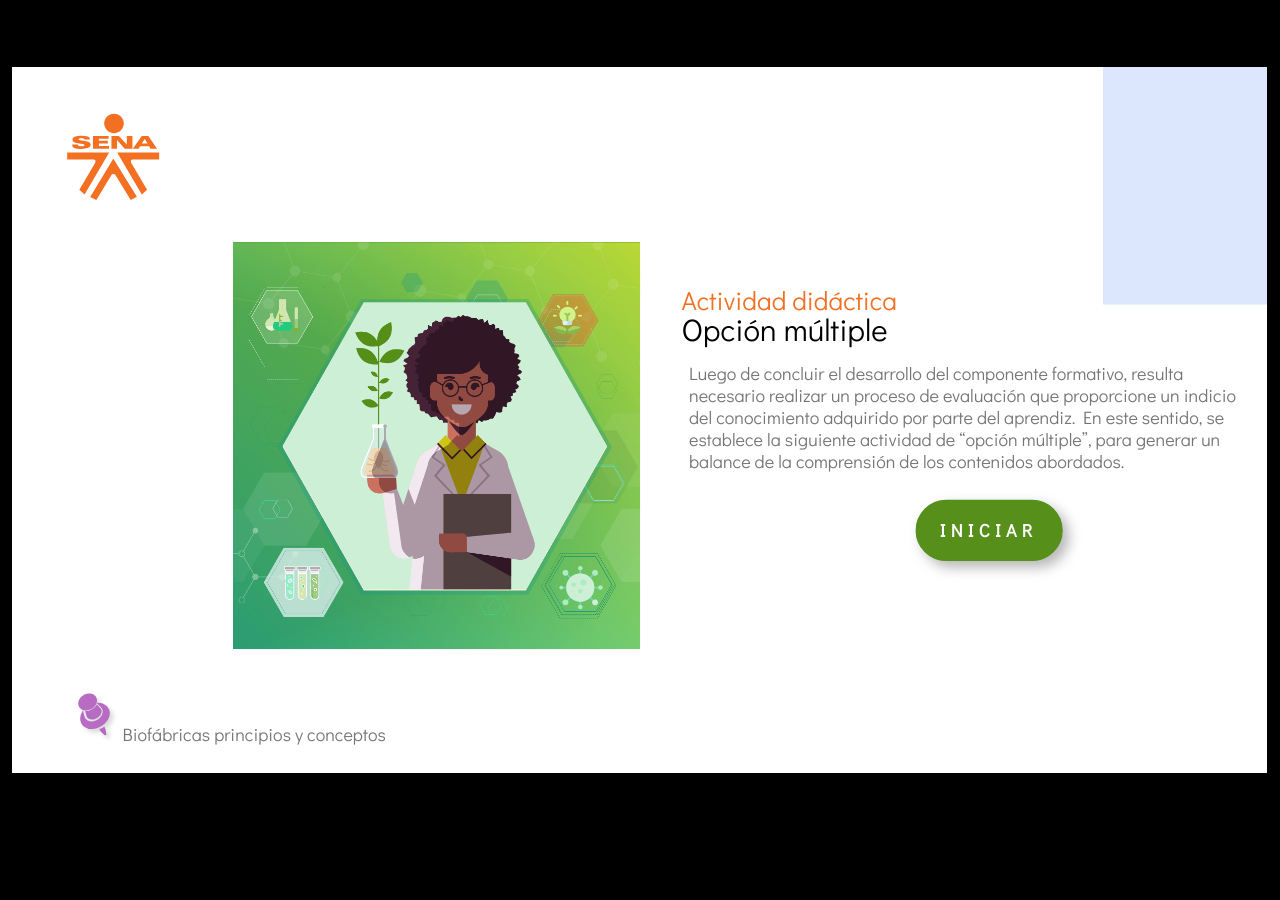
==== public/actividades/story.html @ ef648815 "Componente listo" ====
﻿<!doctype html>
<html lang="es">
<head>
  <meta charset="utf-8">
  <!-- Creado con Storyline 360 - http://www.articulate.com  -->
  <!-- version: 3.68.28887.0 -->
  <title>CF7_222116Actividad_did&#225;ctica</title>
  <meta http-equiv="x-ua-compatible" content="IE=edge"/>
  <meta name="viewport" content="width=device-width,initial-scale=1,user-scalable=no,shrink-to-fit=no,minimal-ui"/>
  <meta name="apple-mobile-web-app-capable" content="yes"/>
  <style>
    html, body { height: 100%; padding: 0; margin: 0 }
    #app { height: 100%; width: 100%; }
  </style>

  <script>
    window.DS = {};
    window.globals = {
      DATA_PATH_BASE: '',
      HAS_FRAME: true,
      HAS_SLIDE: true,

      lmsPresent: false,
      tinCanPresent: false,
      cmi5Present: false,
      aoSupport: false,
      scale: 'show all',
      captureRc: false,
      browserSize: 'optimal',
      bgColor: '#000000',
      features: 'AccessibleVideo,FullScreenToggle,InsertSvgPicture,LayerPresentAsDialog,MultipleQuizTracking,QuestionCorrectVariable,UpdatedThemeEditor',
      themeName: 'classic',
      preloaderColor: '#FFFFFF',
      suppressAnalytics: false,
      productChannel: 'stable',
      publishSource: 'storyline',
      aid: 'aid|125b71ae-d910-4d42-b573-2d0dab130864',
      cid: 'd1278c04-685a-405f-a93d-eb3b1844197c',
      playerVersion: '3.68.28887.0',
      publishTimestamp: '2022-12-09T14:11:42.8539971Z',
      maxIosVideoElements: 10,
      connectionSettings: { },

      
      parseParams: function(qs) {
        if (window.globals.parsedParams != null) {
          return window.globals.parsedParams;
        }
        qs = (qs || window.location.search.substr(1)).split('+').join(' ');
        var params = {},
            tokens,
            re = /[?&]?([^=]+)=([^&]*)/g;

        while (tokens = re.exec(qs)) {
          params[decodeURIComponent(tokens[1]).trim()] =
            decodeURIComponent(tokens[2]).trim();
        }
        window.globals.parsedParams = params;
        return params;
      }

    };
  </script>
  <script>
    var isIe11 = ('ActiveXObject' in window || window.MSBlobBuilder != null)
      && window.msCrypto != null && !window.ActiveXObject;
    if (isIe11) {
      window.globals.unsupportedBrowser = true;
      document.write(atob('[base64]'));
    }
  </script>
  
  <script>window.THREE = { };</script>
  
</head>
<body style="background: #000000" class="cs-HTML theme-classic">
  <!-- 360 -->
  <script>!function(e){var i=/iPhone/i,o=/iPod/i,n=/iPad/i,t=/(?=.*\bAndroid\b)(?=.*\bMobile\b)/i,d=/Android/i,s=/(?=.*\bAndroid\b)(?=.*\bSD4930UR\b)/i,b=/(?=.*\bAndroid\b)(?=.*\b(?:KFOT|KFTT|KFJWI|KFJWA|KFSOWI|KFTHWI|KFTHWA|KFAPWI|KFAPWA|KFARWI|KFASWI|KFSAWI|KFSAWA)\b)/i,r=/IEMobile/i,h=/(?=.*\bWindows\b)(?=.*\bARM\b)/i,a=/BlackBerry/i,l=/BB10/i,p=/Opera Mini/i,f=/(CriOS|Chrome)(?=.*\bMobile\b)/i,u=/(?=.*\bFirefox\b)(?=.*\bMobile\b)/i,c=new RegExp("(?:Nexus 7|BNTV250|Kindle Fire|Silk|GT-P1000)","i"),w=function(e,i){return e.test(i)},A=function(e){var A=e||navigator.userAgent,v=A.split("[FBAN");if(void 0!==v[1]&&(A=v[0]),this.apple={phone:w(i,A),ipod:w(o,A),tablet:!w(i,A)&&w(n,A),device:w(i,A)||w(o,A)||w(n,A)},this.amazon={phone:w(s,A),tablet:!w(s,A)&&w(b,A),device:w(s,A)||w(b,A)},this.android={phone:w(s,A)||w(t,A),tablet:!w(s,A)&&!w(t,A)&&(w(b,A)||w(d,A)),device:w(s,A)||w(b,A)||w(t,A)||w(d,A)},this.windows={phone:w(r,A),tablet:w(h,A),device:w(r,A)||w(h,A)},this.other={blackberry:w(a,A),blackberry10:w(l,A),opera:w(p,A),firefox:w(u,A),chrome:w(f,A),device:w(a,A)||w(l,A)||w(p,A)||w(u,A)||w(f,A)},this.seven_inch=w(c,A),this.any=this.apple.device||this.android.device||this.windows.device||this.other.device||this.seven_inch,this.phone=this.apple.phone||this.android.phone||this.windows.phone,this.tablet=this.apple.tablet||this.android.tablet||this.windows.tablet,"undefined"==typeof window)return this},v=function(){var e=new A;return e.Class=A,e};"undefined"!=typeof module&&module.exports&&"undefined"==typeof window?module.exports=A:"undefined"!=typeof module&&module.exports&&"undefined"!=typeof window?module.exports=v():"function"==typeof define&&define.amd?define("isMobile",[],e.isMobile=v()):e.isMobile=v()}(this);
    window.isMobile.apple.tablet = window.isMobile.apple.tablet ||
      (navigator.platform === 'MacIntel' && navigator.maxTouchPoints > 1);
    window.isMobile.apple.device = window.isMobile.apple.device || window.isMobile.apple.tablet;
    window.isMobile.tablet = window.isMobile.tablet || window.isMobile.apple.tablet;
    window.isMobile.any = window.isMobile.any || window.isMobile.apple.tablet;
  </script>

  <div id="focus-sink" tabindex="-1"></div>

  <div id="preso"></div>
  <script>
    (function() {

      var classTypes = [ 'desktop', 'mobile', 'phone', 'tablet' ];

      var addDeviceClasses = function(prefix, testObj) {
        var curr, i;
        for (i = 0; i < classTypes.length; i++) {
          curr = classTypes[i];
          if (testObj[curr]) {
            document.body.classList.add(prefix + curr);
          }
        }
      };

      var params = window.globals.parseParams(),
          isDevicePreview = params.devicepreview === '1',
          isPhoneOverride = params.deviceType === 'phone' || (isDevicePreview && params.phone == '1'),
          isTabletOverride = (params.deviceType === 'tablet' || isDevicePreview) && !isPhoneOverride,
          isMobileOverride = isPhoneOverride || isTabletOverride;

      var deviceView = {
        desktop: !window.isMobile.any && !isMobileOverride,
        mobile: window.isMobile.any || isMobileOverride,
        phone: isPhoneOverride || (window.isMobile.phone && !isTabletOverride),
        tablet: isTabletOverride || window.isMobile.tablet
      };

      window.globals.deviceView = deviceView;
      window.isMobile.desktop = !window.isMobile.any;
      window.isMobile.mobile = window.isMobile.any;

      addDeviceClasses('view-', deviceView);

    })();
  </script>
  
  <script src='story_content/user.js' type=text/javascript></script>
  <div class="slide-loader"></div>

  <script>
    if (window.globals.deviceView.isMobile) { var doc = document, loader = doc.body.querySelector('.slide-loader'); [ 1, 2, 3 ].forEach(function(n) { var d = doc.createElement('div'); d.style.backgroundColor = window.globals.preloaderColor; d.classList.add('mobile-loader-dot'); d.classList.add('dot' + n); loader.appendChild(d); }); }
  </script>

  <div class="mobile-load-title-overlay" style="display: none">
    <div class="mobile-load-title">CF7_222116Actividad_did&#225;ctica</div>
  </div>

  <div class="mobile-chrome-warning"></div>

  
<style>
  .warn-connection-dialog {
    display: none;
    background: transparent;
    pointer-events: none;
    position: fixed;
    left: 0;
    top: 0;
    width: 100%;
    height: 100%;
    z-index: 999;
  }

  .warn-connection-content {
    border-radius: 4px;
    background: white;
    border: 1px solid #E7E7E7;
    color: #333333;
    box-shadow: 0 2px 4px rgba(0, 0, 0, 0.25);
    transition: all 150ms ease-out;
    position: absolute;
    white-space: nowrap;
  }

  .view-phone.is-landscape .warn-connection-content {
    left: 23px;
    bottom: 23px;
  }

  .view-tablet.is-landscape .warn-connection-content {
    left: 50%;
    top: 20px;
    transform: translateX(-50%);
  }

  .is-portrait .warn-connection-content {
    transform: translate(-50%, calc(-100% - 15px));
  }

  .warn-connection-content p {
    display: inline-block;
    margin: 0 8px 0 0;
    line-height: 33px;
    font-size: 11px;
  }

  .warn-connection-content svg {
    position: relative;
    vertical-align: middle;
    margin: 0 2px 2px 8px;
  }

  .view-desktop .warn-connection-content {
    left: 1.5em;
    bottom: 1.5em;
  }

  .view-desktop .warn-connection-content p {
    font-size: 1.1em;
  }

  .is-offline .warn-connection-dialog {
    display: block;
  }

  .is-offline .cs-panel * {
    pointer-events: none !important;
  }

  .is-offline .cs-panel {
    pointer-events: all !important;
  }

  .is-offline #nav-controls * {
    pointer-events: none !important;
  }

  .is-offline #nav-controls {
    pointer-events: all !important;
  }
</style>

<div class="warn-connection-dialog">
  <div class="warn-connection-content">
    <svg width="17" height="15" viewBox="0 0 17 15" xmlns="http://www.w3.org/2000/svg">
      <path fill="#8F0000" stroke="white" d="M16.07,12.98 L15.88,12.23 L9.51,1.21 C8.97,0.26,7.6,0.26,7.06,1.21 L0.69,12.23 C0.15,13.16,0.81,14.36,1.91,14.36 H14.65 C15.47,14.36,16.05,13.7,16.07,12.98 Z"/>
      <path fill="white" stroke="white" d="M8.58,5.5 C8.35,5.28,8.5,5.35,8.21,5.32 C8.09,5.35,7.97,5.49,7.96,5.67 C7.97,5.79,7.98,5.92,7.98,6.04 L7.98,6.04 C7.99,6.17,8,6.31,8.01,6.43 L8.01,6.44 C8.03,6.92,8.06,7.41,8.09,7.9 L8.09,7.9 C8.12,8.39,8.14,8.88,8.17,9.37 C8.17,9.39,8.18,9.42,8.2,9.44 C8.23,9.46,8.25,9.47,8.28,9.47 C8.31,9.47,8.34,9.46,8.35,9.44 C8.37,9.43,8.38,9.4,8.39,9.35 L8.39,9.34 C8.39,9.24,8.4,9.15,8.4,9.05 L8.4,9.05 C8.41,8.96,8.41,8.86,8.42,8.75 C8.43,8.44,8.45,8.12,8.47,7.81 L8.47,7.81 C8.49,7.49,8.51,7.18,8.53,6.87 C8.55,6.46,8.56,6.05,8.59,5.64 L8.6,5.62 C8.6,5.57,8.59,5.53,8.58,5.5 L8.21,5.32 Z"/>
      <circle fill="white" stroke="white" cx="8.3" cy="11.35" r="0.3"/>
    </svg>
    <p>You are offline. Trying to reconnect...</p>
  </div>
</div>

<script>
  (function() {
    window.DS.connection = {
      warningShown: false,
      assets: {},
      loadingAssetGroup: false,
      retryDelay: 500
    };

    // @TODO this is POC code and can be cleaned up a bit more if we move forward
    // with the feature



    // The `window.globals.features` variable must be set in `webpack.dev.config` when testing locally - it is not enough
    // to have it in the data - but it must be set there as well.
    var useConnectionMessages = window.AbortController != null &&
      window.location.protocol != 'file:' &&
      window.globals.features.indexOf('ConnectionMessages') != -1;

    window.DS.connection.useConnectionMessages = useConnectionMessages

    var assetCount = 0;
    var checkLoadedId;
    var connectionSettings = window.globals.connectionSettings;

    if (useConnectionMessages && connectionSettings != null) {
      var contentEl = document.querySelector('.warn-connection-content');
      var messageEl = contentEl.querySelector('p')

      if (connectionSettings.useDarkTheme) {
        contentEl.style.borderColor = '#BABBBA';
        contentEl.style.backgroundColor = '#282828';
        contentEl.style.color = '#FFFFFF';
      }

      if (connectionSettings.message != null) {
        messageEl.textContent = window.decodeURIComponent(connectionSettings.message);
      }
    }

    function checkAssetsReady() {
      for (var i in DS.connection.assets) {
        if (!DS.connection.assets[i].success) {
          return false;
        }
      }
      return true;
    }

    function stopAssetGroup() {
      if (!useConnectionMessages) { return; }

      assetCount = 0;

      DS.connection.oldAssetGroup = DS.connection.assets;
      DS.connection.assets = {};
      DS.connection.loadingAssetGroup = false;
      clearInterval(checkLoadedId);
    }

    function startAssetGroup() {
      if (!useConnectionMessages) { return; }
      var ticks = 0;
      clearInterval(checkLoadedId);
      checkLoadedId = setInterval(function() {
        var loaded = 0;
        if (assetCount === 0 && loaded === 0) {
          clearInterval(checkLoadedId);
          return;
        }

        for (var i in DS.connection.assets) {
          if (DS.connection.assets[i].success) {
            loaded++;
          }
        }

        if (assetCount === loaded && checkAssetsReady()) {
          for (var i in DS.connection.assets) {
            if (DS.connection.assets[i].action) {
              DS.connection.assets[i].action();
            }
          }
          hideWarning();
          stopAssetGroup();
        }
      }, 100)
    }

    function requiredAsset(url, action, retry, type) {
      if (!useConnectionMessages) { return; }
      if (DS.connection.assets[url]) { return; }

      DS.connection.assets[url] = {
        success: false, action: action, retry: retry, type: type
      };
      assetCount = Object.keys(DS.connection.assets).length;
      if (!DS.connection.loadingAssetGroup) {
        startAssetGroup();
      }
      DS.connection.loadingAssetGroup = true;
    }

    function assetLoaded(url) {
      if (!useConnectionMessages) { return; }
      if (DS.connection.assets[url]) {
        DS.connection.assets[url].success = true;
      }
    }

    function assetFailed(url) {
      if (!useConnectionMessages) { return; }
      if (!DS.connection.assets[url]) {
        if (/\.js$/.test(url)) {
          setTimeout(function() {
            if (DS.connection.lastSlideLoaded != null) {
              DS.connection.lastSlideLoaded();
            }
          }, DS.connection.retryDelay);
        }
        return;
      }
      if (!DS.connection.warningShown) { showWarning(); }
      if (DS.connection.assets[url].retry) {
        setTimeout(function() {
          if (!DS.connection.assets[url].success) {
            DS.connection.assets[url].retry()
          }
        }, DS.connection.retryDelay);
      }
    }

    function hideWarning() {
      document.body.classList.remove('is-offline');
      DS.connection.warningShown = false;
    }
    DS.connection.hideWarning = hideWarning

    function showWarning(btn) {
      document.body.classList.add('is-offline')
      DS.connection.warningShown = true;
      updateWarningPosition();
    }

    function updateWarningPosition() {
      if (!DS.connection.warningShown) {
        return;
      }

      var isPortrait = document.body.classList.contains('is-portrait');
      var warningEl = document.querySelector('.warn-connection-content');

      if (isPortrait) {
        var slide = document.querySelector('.primary-slide');
        var slideRect = slide.getBoundingClientRect();

        warningEl.style.top = `${slideRect.top}px`
        warningEl.style.left = `${slideRect.left + slideRect.width / 2}px`
      } else {
        warningEl.style.top = null;
        warningEl.style.left = null;
      }

      window.requestAnimationFrame(updateWarningPosition);
    }

    // these will all be noops if the feature flag isn't set in
    // the data and `window.globals.features`
    DS.connection.requiredAsset = requiredAsset;
    DS.connection.assetLoaded = assetLoaded;
    DS.connection.assetFailed = assetFailed;
    DS.connection.stopAssetGroup = stopAssetGroup;
    DS.connection.startAssetGroup = startAssetGroup;
  })();
</script>


  <script>
    
    if (window.autoSpider && window.vInterfaceObject) {
      document.querySelector('.mobile-load-title-overlay').style.display = 'none';
    }
  </script>

  

  <link rel="stylesheet" href="html5/data/css/output.min.css" data-noprefix/>
</body>
<script src="html5/lib/scripts/bootstrapper.min.js"></script>
</html>
---- public/actividades/html5/data/css/output.min.css ----
@font-face {
  font-family: 'Didact GothicBold CBold4BC78A30';
  src: url('[data-uri]');
  font-style: normal;
  font-weight: normal;
}
@font-face {
  font-family: 'Didact Gothic Charset1_67634F83';
  src: url('[data-uri]');
  font-style: normal;
  font-weight: normal;
}
@font-face {
  font-family: 'Arial Charset1_ 672tefIA5F5A1F7';
  src: url('[data-uri]');
  font-style: normal;
  font-weight: normal;
}
@font-face {
  font-family: 'Didact Gothic Charset0_9B944016';
  src: url('[data-uri]');
  font-style: normal;
  font-weight: normal;
}
@font-face {
  font-family: 'Didact GothicBold CBoldC69CEF59';
  src: url('[data-uri]');
  font-style: normal;
  font-weight: normal;
}
@font-face {
  font-family: 'Arial Charset0_v8wz5YMo9EE9FF07';
  src: url('[data-uri]');
  font-style: normal;
  font-weight: normal;
}
.cs-HTML {
  background: rgba(0, 0, 0, 1);
}
.cs-npnxnanbnsnfns00000000001 .cs-infopanel  {
  box-shadow: 0 1px 0 rgba(0, 0, 0, 1);
  background: rgba(255, 255, 255, 1);
}
.cs-npnxnanbnsnfns00000000001 .cs-infopanel .cs-link {
  color: rgba(124, 34, 128, 1);
}
.cs-npnxnanbnsnfns00000000001 .cs-infopanel .cs-link:hover {
  color: rgba(0, 0, 238, 1);
}
.cs-npnxnanbnsnfns00000000001 .cs-infopanel .cs-name {
  color: rgba(68, 68, 68, 1);
}
.cs-npnxnanbnsnfns00000000001 .cs-infopanel .cs-title {
  color: rgba(153, 153, 153, 1);
}
.cs-npnxnanbnsnfns00000000001 .cs-infopanelpopup  {
  box-shadow: 0 1px 0 rgba(0, 0, 0, 1);
  background: linear-gradient(180deg, rgba(29, 29, 29, 1) 0%, rgba(11, 11, 11, 1) 100%);
}
.cs-npnxnanbnsnfns00000000001 .cs-infopanelpopup .cs-link {
  color: rgba(255, 255, 255, 1);
}
.cs-npnxnanbnsnfns00000000001 .cs-infopanelpopup .cs-link:hover {
  color: rgba(117, 117, 117, 1);
}
.cs-npnxnanbnsnfns00000000001 .cs-infopanelpopup .cs-name {
  color: rgba(114, 114, 114, 1);
}
.cs-npnxnanbnsnfns00000000001 .cs-infopanelpopup .cs-bio {
  color: rgba(255, 255, 255, 1);
}
.cs-npnxnanbnsnfns00000000001 .cs-timer  {
  color: rgba(255, 255, 255, 1);
}
.cs-npnxnanbnsnfns00000000001 .cs-duration stop:first-child {
  stop-color: rgba(0, 215, 255, 1);
}
.cs-npnxnanbnsnfns00000000001 .cs-duration stop:last-child {
  stop-color: rgba(0, 171, 255, 1);
}
.cs-npnxnanbnsnfns00000000001 .cs-elapsed stop:first-child {
  stop-color: rgba(254, 227, 71, 1);
}
.cs-npnxnanbnsnfns00000000001 .cs-elapsed stop:last-child {
  stop-color: rgba(252, 204, 42, 1);
}
.cs-npnxnanbnsnfns00000000001 .cs-timer .cs-pie .cs-innerstroke {
  stroke: rgba(255, 255, 255, 1);
}
.cs-npnxnanbnsnfns00000000001 .cs-timer .cs-pie .cs-innerborder {
  stroke: rgba(204, 204, 204, 1);
}
.cs-npnxnanbnsnfns00000000001 .cs-window  {
  box-shadow: 0 8px 5px rgba(0, 0, 0, 0.2);
  border-color: rgba(29, 29, 29, 1);
  background: rgba(42, 42, 42, 1);
  color: rgba(255, 255, 255, 1);
}
.cs-npnxnanbnsnfns00000000001 .cs-window .cs-diva {
  border-color: rgba(49, 49, 49, 1);
}
.cs-npnxnanbnsnfns00000000001 .cs-window .cs-divb {
  border-color: rgba(14, 14, 14, 1);
}
.cs-npnxnanbnsnfns00000000001 .cs-editor .cs-editor-slide {
  color: rgba(255, 255, 255, 1);
}
.cs-npnxnanbnsnfns00000000001 .cs-editor .cs-editor-html {
  color: rgba(255, 255, 255, 1);
}
.cs-npnxnanbnsnfns00000000001 .cs-editor .cs-editor-button {
  text-shadow: 0 1px 0 rgba(0, 0, 0, 1);
  color: rgba(255, 255, 255, 1);
  border-color: rgba(3, 3, 3, 1);
  background: linear-gradient(180deg, rgba(51, 51, 51, 1) 0%, rgba(20, 20, 20, 1) 100%);
}
.cs-npnxnanbnsnfns00000000001 .cs-editor .cs-editor-button:hover {
  background: linear-gradient(180deg, rgba(58, 58, 58, 1) 0%, rgba(12, 12, 12, 1) 100%);
}
.cs-npnxnanbnsnfns00000000001 .cs-editor .cs-editor-button:active {
  background: linear-gradient(180deg, rgba(20, 20, 20, 1) 0%, rgba(50, 50, 50, 1) 100%);
}
.cs-npnxnanbnsnfns00000000001 .cs-listitem  {
  color: rgba(255, 255, 255, 1);
  border-color: rgba(52, 52, 52, 1);
}
.cs-npnxnanbnsnfns00000000001 .cs-listitem.cs-viewed {
  color: rgba(135, 135, 135, 1);
}
.cs-npnxnanbnsnfns00000000001 .cs-listitem.cs-selected {
  color: rgba(255, 255, 255, 1);
  background: rgba(63, 63, 63, 1);
}
.cs-npnxnanbnsnfns00000000001 .cs-listitem.cs-selected:hover {
  background: rgba(63, 63, 63, 1);
}
.cs-npnxnanbnsnfns00000000001 .cs-listitem.cs-selected.hover {
  background: rgba(63, 63, 63, 1);
}
.cs-npnxnanbnsnfns00000000001 .cs-listitem.cs-selected:focus {
  background: rgba(63, 63, 63, 1);
}
.cs-npnxnanbnsnfns00000000001 .cs-listitem .cs-icon-carrot {
  fill: rgba(255, 255, 255, 1);
}
.cs-npnxnanbnsnfns00000000001 .cs-listitem .cs-icon-carrot .cs-shadow {
  fill: rgba(0, 0, 0, 1);
}
.cs-npnxnanbnsnfns00000000001 .cs-listitem:hover {
  background: rgba(49, 49, 49, 1);
}
.cs-npnxnanbnsnfns00000000001 .cs-listitem.hover {
  background: rgba(49, 49, 49, 1);
}
.cs-npnxnanbnsnfns00000000001 .cs-listitem:focus {
  background: rgba(49, 49, 49, 1);
}
.cs-npnxnanbnsnfns00000000001 .cs-glossary  {
  color: rgba(255, 255, 255, 1);
}
.cs-npnxnanbnsnfns00000000001 .cs-glossary .cs-scrolling-panel {
  background: rgba(51, 51, 51, 1);
}
.cs-npnxnanbnsnfns00000000001 .cs-glossary .cs-term.cs-selected .cs-choice-list-trigger {
  color: rgba(255, 255, 255, 1);
  background: rgba(63, 63, 63, 1);
}
.cs-npnxnanbnsnfns00000000001 .cs-glossary .cs-term.cs-selected .cs-choice-list-trigger:focus {
  color: rgba(255, 255, 255, 1);
  background: rgba(63, 63, 63, 1);
}
.cs-npnxnanbnsnfns00000000001 .cs-glossary .cs-term:hover .cs-choice-list-trigger {
  background: rgba(28, 28, 28, 1);
}
.cs-npnxnanbnsnfns00000000001 .cs-glossary .cs-term.hover .cs-choice-list-trigger {
  background: rgba(28, 28, 28, 1);
}
.cs-npnxnanbnsnfns00000000001 .cs-glossary .cs-term .cs-choice-list-trigger:focus {
  background: rgba(28, 28, 28, 1);
}
.cs-npnxnanbnsnfns00000000001 .cs-glossary .cs-diva {
  border-color: rgba(61, 61, 61, 1);
}
.cs-npnxnanbnsnfns00000000001 .cs-glossary .cs-divb {
  border-color: rgba(32, 32, 32, 1);
}
.cs-npnxnanbnsnfns00000000001 .cs-glossary .cs-divc {
  border-color: rgba(61, 61, 61, 1);
}
.cs-npnxnanbnsnfns00000000001 .cs-glossary .cs-heading {
  color: rgba(255, 255, 255, 1);
}
.cs-npnxnanbnsnfns00000000001 .cs-resource .cs-separator {
  border-color: rgba(44, 44, 44, 1);
}
.cs-npnxnanbnsnfns00000000001 .cs-outline  {
  color: rgba(255, 255, 255, 1);
}
.cs-npnxnanbnsnfns00000000001 .cs-outline .cs-diva {
  border-color: rgba(28, 28, 28, 1);
}
.cs-npnxnanbnsnfns00000000001 .cs-outline .cs-divb {
  border-color: rgba(54, 54, 54, 1);
}
.cs-npnxnanbnsnfns00000000001 .cs-outline .cs-divc {
  border-color: rgba(52, 52, 52, 1);
}
.cs-npnxnanbnsnfns00000000001 .cs-outline .cs-search-filter:hover {
  color: rgba(117, 117, 117, 1);
}
.cs-npnxnanbnsnfns00000000001 .cs-outline .cs-search-filter.hover {
  color: rgba(117, 117, 117, 1);
}
.cs-npnxnanbnsnfns00000000001 .cs-transcript  {
  color: rgba(255, 255, 255, 1);
}
.cs-npnxnanbnsnfns00000000001 .cs-transcript .cs-div {
  border-color: rgba(44, 44, 44, 1);
}
.cs-npnxnanbnsnfns00000000001 .cs-tabs:not(.topmenu-item) {
  color: rgba(114, 114, 114, 1);
}
.cs-npnxnanbnsnfns00000000001 .cs-tabs .cs-inner-button:not(.topmenu-item) {
  text-shadow: 0 1px 0 rgba(0, 0, 0, 1);
}
.cs-npnxnanbnsnfns00000000001 .cs-tabs:hover:not(.topmenu-item) {
  color: rgba(82, 84, 84, 1);
}
.cs-npnxnanbnsnfns00000000001 .cs-tabs.cs-selected {
  background: rgba(36, 36, 36, 1);
  color: rgba(255, 255, 255, 1);
}
.cs-npnxnanbnsnfns00000000001 .cs-seekcontrol  {
  background: linear-gradient(180deg, rgba(51, 51, 51, 1) 0%, rgba(20, 20, 20, 1) 100%);
  border-color: rgba(3, 3, 3, 1);
}
.cs-npnxnanbnsnfns00000000001 .cs-seekcontrol .cs-button:hover .cs-icon {
  fill: rgba(255, 255, 255, 1);
}
.cs-npnxnanbnsnfns00000000001 .cs-seekcontrol .cs-button.hover .cs-icon {
  fill: rgba(255, 255, 255, 1);
}
.cs-npnxnanbnsnfns00000000001 .cs-seekcontrol .cs-button .cs-icon-shadow {
  fill: rgba(0, 0, 0, 1);
}
.cs-npnxnanbnsnfns00000000001 .cs-seekcontrol .cs-button .cs-icon {
  fill: rgba(255, 255, 255, 1);
}
.cs-npnxnanbnsnfns00000000001 .cs-seekcontrol .cs-seek .cs-fill {
  background: rgba(255, 255, 255, 1);
}
.cs-npnxnanbnsnfns00000000001 .cs-seekcontrol .cs-seek {
  background: rgba(34, 34, 34, 1);
  border-color: rgba(26, 26, 26, 1);
}
.cs-npnxnanbnsnfns00000000001 .cs-searchinput .cs-input {
  color: rgba(45, 45, 45, 1);
  border-color: rgba(32, 32, 32, 1);
  background: rgba(255, 255, 255, 1);
}
.cs-npnxnanbnsnfns00000000001 .cs-searchinput .cs-input:focus {
  color: rgba(45, 45, 45, 1);
  background: rgba(255, 255, 255, 1);
}
.cs-npnxnanbnsnfns00000000001 .cs-searchinput .cs-input:hover {
  box-shadow: inset 0 0 1px 0 rgba(235, 148, 113, 0);
}
.cs-npnxnanbnsnfns00000000001 .cs-searchinput .cs-input.hover {
  box-shadow: inset 0 0 1px 0 rgba(235, 148, 113, 0);
}
.cs-npnxnanbnsnfns00000000001 .cs-searchinput .cs-button .cs-icon {
  fill: rgba(255, 255, 255, 1);
}
.cs-npnxnanbnsnfns00000000001 .cs-searchinput .cs-button:hover {
  fill: linear-gradient(180deg, rgba(58, 58, 58, 1) 0%, rgba(12, 12, 12, 1) 100%);
}
.cs-npnxnanbnsnfns00000000001 .cs-searchinput .cs-button.hover {
  fill: linear-gradient(180deg, rgba(58, 58, 58, 1) 0%, rgba(12, 12, 12, 1) 100%);
}
.cs-npnxnanbnsnfns00000000001 .cs-menu  {
  box-shadow: 0 1px 0 rgba(14, 14, 14, 1);
  background: rgba(36, 36, 36, 1);
}
.cs-npnxnanbnsnfns00000000001 .cs-topmenu-item.active .cs-tab {
  background: rgba(36, 36, 36, 1);
}
.cs-npnxnanbnsnfns00000000001 .cs-logo  {
  box-shadow: 0 1px 0 rgba(0, 0, 0, 1);
  background: rgba(255, 255, 255, 1);
}
.cs-npnxnanbnsnfns00000000001 .cs-checkbox  {
  color: rgba(255, 255, 255, 1);
}
.cs-npnxnanbnsnfns00000000001 .cs-checkbox:hover {
  border-color: rgba(156, 156, 156, 1);
}
.cs-npnxnanbnsnfns00000000001 .cs-checkbox.hover {
  border-color: rgba(156, 156, 156, 1);
}
.cs-npnxnanbnsnfns00000000001 .cs-checkbox .cs-box {
  color: rgba(255, 255, 255, 1);
  border-color: rgba(22, 22, 22, 1);
}
.cs-npnxnanbnsnfns00000000001 .cs-checkbox .cs-box:checked::after {
  color: rgba(43, 196, 0, 1);
}
.cs-npnxnanbnsnfns00000000001 .cs-checkbox .cs-box.checked.after {
  color: rgba(43, 196, 0, 1);
}
.cs-npnxnanbnsnfns00000000001 .cs-button  {
  text-shadow: 0 1px 0 rgba(0, 0, 0, 0);
  color: rgba(255, 255, 255, 1);
  border-color: rgba(3, 3, 3, 1);
  background: linear-gradient(180deg, rgba(243, 111, 33, 1) 0%, rgba(243, 111, 33, 1) 100%);
  box-shadow: 0 1px 0 rgba(37, 37, 37, 1);
}
.cs-npnxnanbnsnfns00000000001 .cs-button .cs-icon {
  fill: rgba(255, 255, 255, 1);
}
.cs-npnxnanbnsnfns00000000001 .cs-button .cs-icon-shadow {
  fill: rgba(0, 0, 0, 0);
}
.cs-npnxnanbnsnfns00000000001 .cs-button:hover {
  background: linear-gradient(180deg, rgba(253, 188, 46, 1) 0%, rgba(255, 192, 0, 1) 100%);
}
.cs-npnxnanbnsnfns00000000001 .cs-button.hover {
  background: linear-gradient(180deg, rgba(253, 188, 46, 1) 0%, rgba(255, 192, 0, 1) 100%);
}
.cs-npnxnanbnsnfns00000000001 .cs-button:active {
  background: linear-gradient(180deg, rgba(20, 20, 20, 1) 0%, rgba(50, 50, 50, 1) 100%);
}
.cs-npnxnanbnsnfns00000000001 .cs-button.cs-disabled:hover {
  background: linear-gradient(180deg, rgba(243, 111, 33, 1) 0%, rgba(243, 111, 33, 1) 100%);
}
.cs-npnxnanbnsnfns00000000001 .cs-button.cs-disabled.hover {
  background: linear-gradient(180deg, rgba(243, 111, 33, 1) 0%, rgba(243, 111, 33, 1) 100%);
}
.cs-npnxnanbnsnfns00000000001 .cs-button.cs-disabled:active {
  background: linear-gradient(180deg, rgba(243, 111, 33, 1) 0%, rgba(243, 111, 33, 1) 100%);
}
.cs-npnxnanbnsnfns00000000001 .cs-button.cs-volume:hover {
  background: linear-gradient(180deg, rgba(243, 111, 33, 1) 0%, rgba(243, 111, 33, 1) 100%);
}
.cs-npnxnanbnsnfns00000000001 .cs-button.cs-volume.hover {
  background: linear-gradient(180deg, rgba(243, 111, 33, 1) 0%, rgba(243, 111, 33, 1) 100%);
}
.cs-npnxnanbnsnfns00000000001 .cs-button.cs-volume:active {
  background: linear-gradient(180deg, rgba(243, 111, 33, 1) 0%, rgba(243, 111, 33, 1) 100%);
}
.cs-npnxnanbnsnfns00000000001.cs-base  {
  color: rgba(255, 255, 255, 1);
  border-color: rgba(0, 0, 0, 1);
  background: linear-gradient(180deg, rgba(0, 0, 0, 1) 0%, rgba(0, 0, 0, 1) 100%);
}
.cs-npnxnanbnsnfns00000000001.cs-base .cs-separator .cs-diva {
  background: rgba(14, 14, 14, 1);
}
.cs-npnxnanbnsnfns00000000001.cs-base .cs-separator .cs-divb {
  background: rgba(49, 49, 49, 1);
}
.cs-npnxnanbnsnfns00000000001.cs-base .cs-topmenu-item.active .cs-tab {
  border-color: rgba(14, 14, 14, 1);
}
.cs-npnxnanbnsnfns00000000001.cs-base .cs-topmenu-item.active .cs-panel {
  border-color: rgba(14, 14, 14, 1);
}
.cs-npnxnanbnsnfns00000000001.cs-base .cs-left {
  background: linear-gradient(180deg, rgba(27, 27, 27, 1) 0%, rgba(10, 10, 10, 1) 100%);
}
.cs-npnxnanbnsnfns00000000001.cs-base .cs-area-primary .cs-slide-container {
  background: linear-gradient(180deg, rgba(29, 29, 29, 1) 0%, rgba(11, 11, 11, 1) 100%);
}
.cs-npnxnanbnsnfns00000000001 .cs-volume::-moz-range-thumb {
  border-color: rgba(28, 28, 28, 1);
  box-shadow: inset 0 0 1px 0 rgba(90, 90, 90, 1);
  background: rgba(76, 76, 76, 1);
}
.cs-npnxnanbnsnfns00000000001 .cs-volume::-ms-thumb {
  border-color: rgba(28, 28, 28, 1);
  box-shadow: inset 0 0 1px 0 rgba(90, 90, 90, 1);
  background: rgba(76, 76, 76, 1);
}
.cs-npnxnanbnsnfns00000000001 .cs-volume::-webkit-slider-thumb {
  border-color: rgba(28, 28, 28, 1);
  box-shadow: inset 0 0 1px 0 rgba(90, 90, 90, 1);
  background: rgba(76, 76, 76, 1);
}
.cs-npnxnanbnsnfns00000000001 .cs-volume::-moz-range-track {
  border-color: rgba(73, 73, 73, 1);
  background: rgba(49, 49, 49, 1);
}
.cs-npnxnanbnsnfns00000000001 .cs-volume::-ms-track {
  border-color: rgba(73, 73, 73, 1);
  background: rgba(49, 49, 49, 1);
}
.cs-npnxnanbnsnfns00000000001 .cs-volume::-webkit-slider-runnable-track {
  border-color: rgba(73, 73, 73, 1);
  background: rgba(49, 49, 49, 1);
}
body.show-focus .tab-focus-box {
  border-color: rgba(255, 255, 0, 1);
}
.skipnav {
  border-color: rgba(255, 255, 0, 1);
}
.fn-npnxnanbsnfns00000000001 {
  font-family: 'Didact Gothic654D575A';
  -webkit-font-variant-ligatures: no-common-ligatures;
  font-variant-ligatures: no-common-ligatures;
}
.fn-pxabnsnfns00000000001 {
  font-family: 'Didact Gothic654D575A';
  -webkit-font-variant-ligatures: no-common-ligatures;
  font-variant-ligatures: no-common-ligatures;
}
.fn-npxnabnsnfns00000000001 {
  font-family: 'Didact Gothic654D575A';
  -webkit-font-variant-ligatures: no-common-ligatures;
  font-variant-ligatures: no-common-ligatures;
}
.fn-npnxnanbnsnfns00000000001 {
  font-family: 'Didact Gothic654D575A';
  -webkit-font-variant-ligatures: no-common-ligatures;
  font-variant-ligatures: no-common-ligatures;
}
.fn-pxabnsnfns00000000000 {
  font-family: 'Didact Gothic654D575A';
  -webkit-font-variant-ligatures: no-common-ligatures;
  font-variant-ligatures: no-common-ligatures;
}
@font-face {
  font-family: 'Didact Gothic654D575A';
  src: url('[data-uri]');
  font-style: normal;
  font-weight: normal;
}
@font-face {
  font-family: 'Didact Gothic654D575A';
  src: url('[data-uri]');
  font-style: normal;
  font-weight: normal;
}
.cs-InvalidPromptSlide .cs-5WeZ7PSKDy8-InvalidPromptSlide-btn0 {
  color: rgba(255, 255, 255, 1);
  border-color: rgba(3, 3, 3, 1);
  background: linear-gradient(180deg, rgba(51, 51, 51, 1) 0%, rgba(20, 20, 20, 1) 100%);
  text-shadow: 0 1px 0 rgba(0, 0, 0, 1);
}
.cs-InvalidPromptSlide .cs-5WeZ7PSKDy8-InvalidPromptSlide-btn0 .cs-html {
  color: rgba(255, 255, 255, 1);
}
.cs-InvalidPromptSlide .cs-5WeZ7PSKDy8-InvalidPromptSlide-btn0 .cs-slide {
  border-color: rgba(255, 255, 255, 1);
}
.cs-InvalidPromptSlide .cs-5WeZ7PSKDy8-InvalidPromptSlide-btn0:hover {
  background: linear-gradient(180deg, rgba(58, 58, 58, 1) 0%, rgba(12, 12, 12, 1) 100%);
}
.cs-InvalidPromptSlide .cs-5WeZ7PSKDy8-InvalidPromptSlide-btn0:active {
  background: linear-gradient(180deg, rgba(20, 20, 20, 1) 0%, rgba(50, 50, 50, 1) 100%);
}
.cs-PrintPromptSlide .cs-5WeZ7PSKDy8-PrintPromptSlide-btn0 {
  color: rgba(255, 255, 255, 1);
  border-color: rgba(3, 3, 3, 1);
  background: linear-gradient(180deg, rgba(51, 51, 51, 1) 0%, rgba(20, 20, 20, 1) 100%);
  text-shadow: 0 1px 0 rgba(0, 0, 0, 1);
}
.cs-PrintPromptSlide .cs-5WeZ7PSKDy8-PrintPromptSlide-btn0 .cs-html {
  color: rgba(255, 255, 255, 1);
}
.cs-PrintPromptSlide .cs-5WeZ7PSKDy8-PrintPromptSlide-btn0 .cs-slide {
  border-color: rgba(255, 255, 255, 1);
}
.cs-PrintPromptSlide .cs-5WeZ7PSKDy8-PrintPromptSlide-btn0:hover {
  background: linear-gradient(180deg, rgba(58, 58, 58, 1) 0%, rgba(12, 12, 12, 1) 100%);
}
.cs-PrintPromptSlide .cs-5WeZ7PSKDy8-PrintPromptSlide-btn0:active {
  background: linear-gradient(180deg, rgba(20, 20, 20, 1) 0%, rgba(50, 50, 50, 1) 100%);
}
.cs-ScrollPromptSlide .cs-5WeZ7PSKDy8-ScrollPromptSlide-btn0 {
  color: rgba(255, 255, 255, 1);
  border-color: rgba(3, 3, 3, 1);
  background: linear-gradient(180deg, rgba(51, 51, 51, 1) 0%, rgba(20, 20, 20, 1) 100%);
  text-shadow: 0 1px 0 rgba(0, 0, 0, 1);
}
.cs-ScrollPromptSlide .cs-5WeZ7PSKDy8-ScrollPromptSlide-btn0 .cs-html {
  color: rgba(255, 255, 255, 1);
}
.cs-ScrollPromptSlide .cs-5WeZ7PSKDy8-ScrollPromptSlide-btn0 .cs-slide {
  border-color: rgba(255, 255, 255, 1);
}
.cs-ScrollPromptSlide .cs-5WeZ7PSKDy8-ScrollPromptSlide-btn0:hover {
  background: linear-gradient(180deg, rgba(58, 58, 58, 1) 0%, rgba(12, 12, 12, 1) 100%);
}
.cs-ScrollPromptSlide .cs-5WeZ7PSKDy8-ScrollPromptSlide-btn0:active {
  background: linear-gradient(180deg, rgba(20, 20, 20, 1) 0%, rgba(50, 50, 50, 1) 100%);
}
.cs-ExternalInterfaceErrorSlide .cs-buttonOK {
  color: rgba(255, 255, 255, 1);
  border-color: rgba(3, 3, 3, 1);
  background: linear-gradient(180deg, rgba(51, 51, 51, 1) 0%, rgba(20, 20, 20, 1) 100%);
  text-shadow: 0 1px 0 rgba(0, 0, 0, 1);
}
.cs-ExternalInterfaceErrorSlide .cs-buttonOK .cs-html {
  color: rgba(255, 255, 255, 1);
}
.cs-ExternalInterfaceErrorSlide .cs-buttonOK .cs-slide {
  border-color: rgba(255, 255, 255, 1);
}
.cs-ExternalInterfaceErrorSlide .cs-buttonOK:hover {
  background: linear-gradient(180deg, rgba(58, 58, 58, 1) 0%, rgba(12, 12, 12, 1) 100%);
}
.cs-ExternalInterfaceErrorSlide .cs-buttonOK:active {
  background: linear-gradient(180deg, rgba(20, 20, 20, 1) 0%, rgba(50, 50, 50, 1) 100%);
}
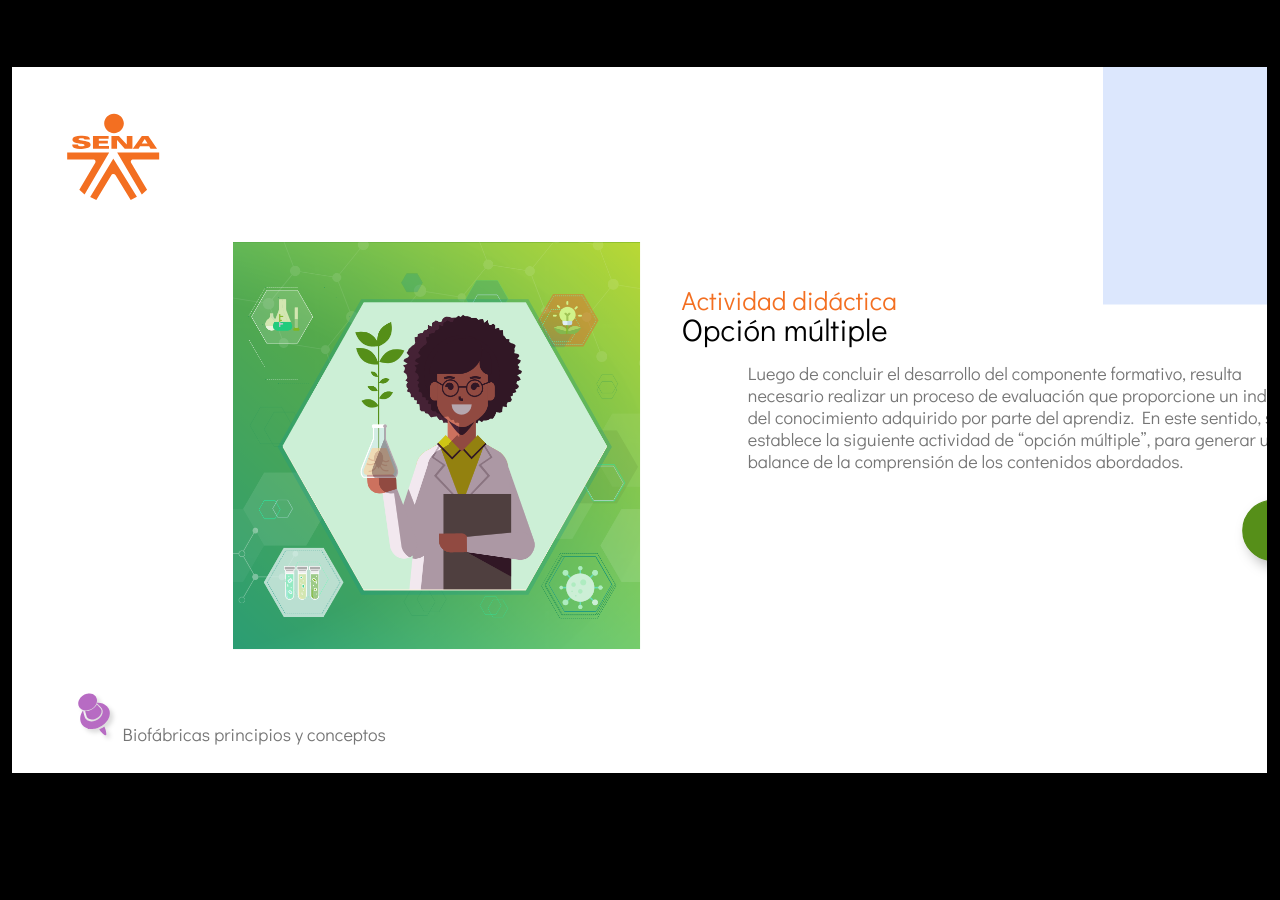
==== commit ddcdbc7a: "Ajuste AD" ====
--- a/public/actividades/story.html
+++ b/public/actividades/story.html
@@ -3,7 +3,7 @@
 <head>
   <meta charset="utf-8">
   <!-- Creado con Storyline 360 - http://www.articulate.com  -->
-  <!-- version: 3.68.28887.0 -->
+  <!-- version: 3.70.29211.0 -->
   <title>CF7_222116Actividad_did&#225;ctica</title>
   <meta http-equiv="x-ua-compatible" content="IE=edge"/>
   <meta name="viewport" content="width=device-width,initial-scale=1,user-scalable=no,shrink-to-fit=no,minimal-ui"/>
@@ -28,7 +28,7 @@
       captureRc: false,
       browserSize: 'optimal',
       bgColor: '#000000',
-      features: 'AccessibleVideo,FullScreenToggle,InsertSvgPicture,LayerPresentAsDialog,MultipleQuizTracking,QuestionCorrectVariable,UpdatedThemeEditor',
+      features: 'AccessibleVideo,ConnectionMessages,FullScreenToggle,InsertSvgPicture,LayerPresentAsDialog,MultipleQuizTracking,UpdatedScrollingPanels,UpdatedThemeEditor',
       themeName: 'classic',
       preloaderColor: '#FFFFFF',
       suppressAnalytics: false,
@@ -36,8 +36,8 @@
       publishSource: 'storyline',
       aid: 'aid|125b71ae-d910-4d42-b573-2d0dab130864',
       cid: 'd1278c04-685a-405f-a93d-eb3b1844197c',
-      playerVersion: '3.68.28887.0',
-      publishTimestamp: '2022-12-09T14:11:42.8539971Z',
+      playerVersion: '3.70.29211.0',
+      publishTimestamp: '2022-12-16T22:31:28.9073992Z',
       maxIosVideoElements: 10,
       connectionSettings: { },
 
--- a/public/actividades/html5/data/css/output.min.css
+++ b/public/actividades/html5/data/css/output.min.css
@@ -1,18 +1,18 @@
 @font-face {
-  font-family: 'Didact GothicBold CBold4BC78A30';
+  font-family: 'Didact GothicBold CBoldC9BFD221';
   src: url('[data-uri]');
   font-style: normal;
   font-weight: normal;
 }
 @font-face {
-  font-family: 'Didact Gothic Charset1_67634F83';
+  font-family: 'Didact Gothic Charset1_76A2F1F2';
   src: url('[data-uri]');
   font-style: normal;
   font-weight: normal;
 }
 @font-face {
-  font-family: 'Arial Charset1_ 672tefIA5F5A1F7';
-  src: url('[data-uri]');
+  font-family: 'Arial Charset1_ 6Ya6uIJ65C9002C';
+  src: url('[data-uri]');
   font-style: normal;
   font-weight: normal;
 }
@@ -30,7 +30,7 @@
 }
 @font-face {
   font-family: 'Arial Charset0_v8wz5YMo9EE9FF07';
-  src: url('[data-uri]');
+  src: url('[data-uri]');
   font-style: normal;
   font-weight: normal;
 }
